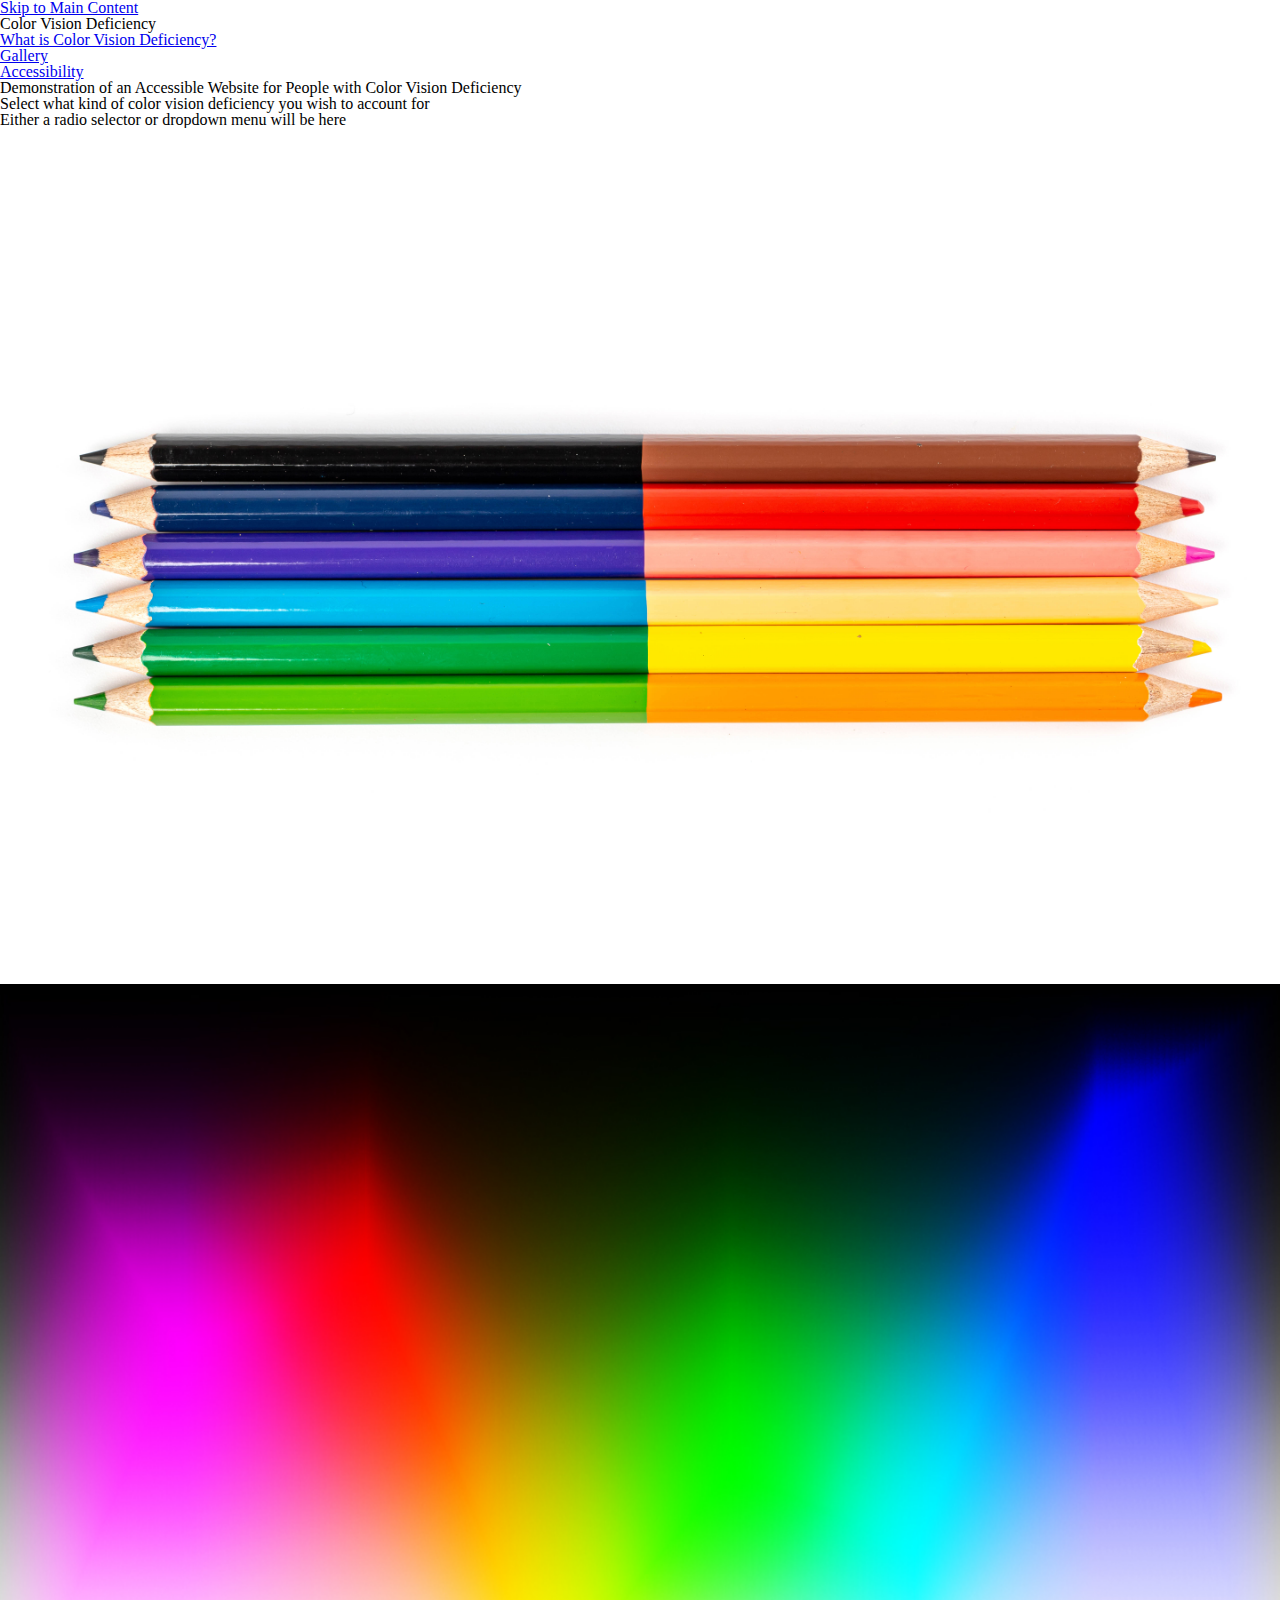
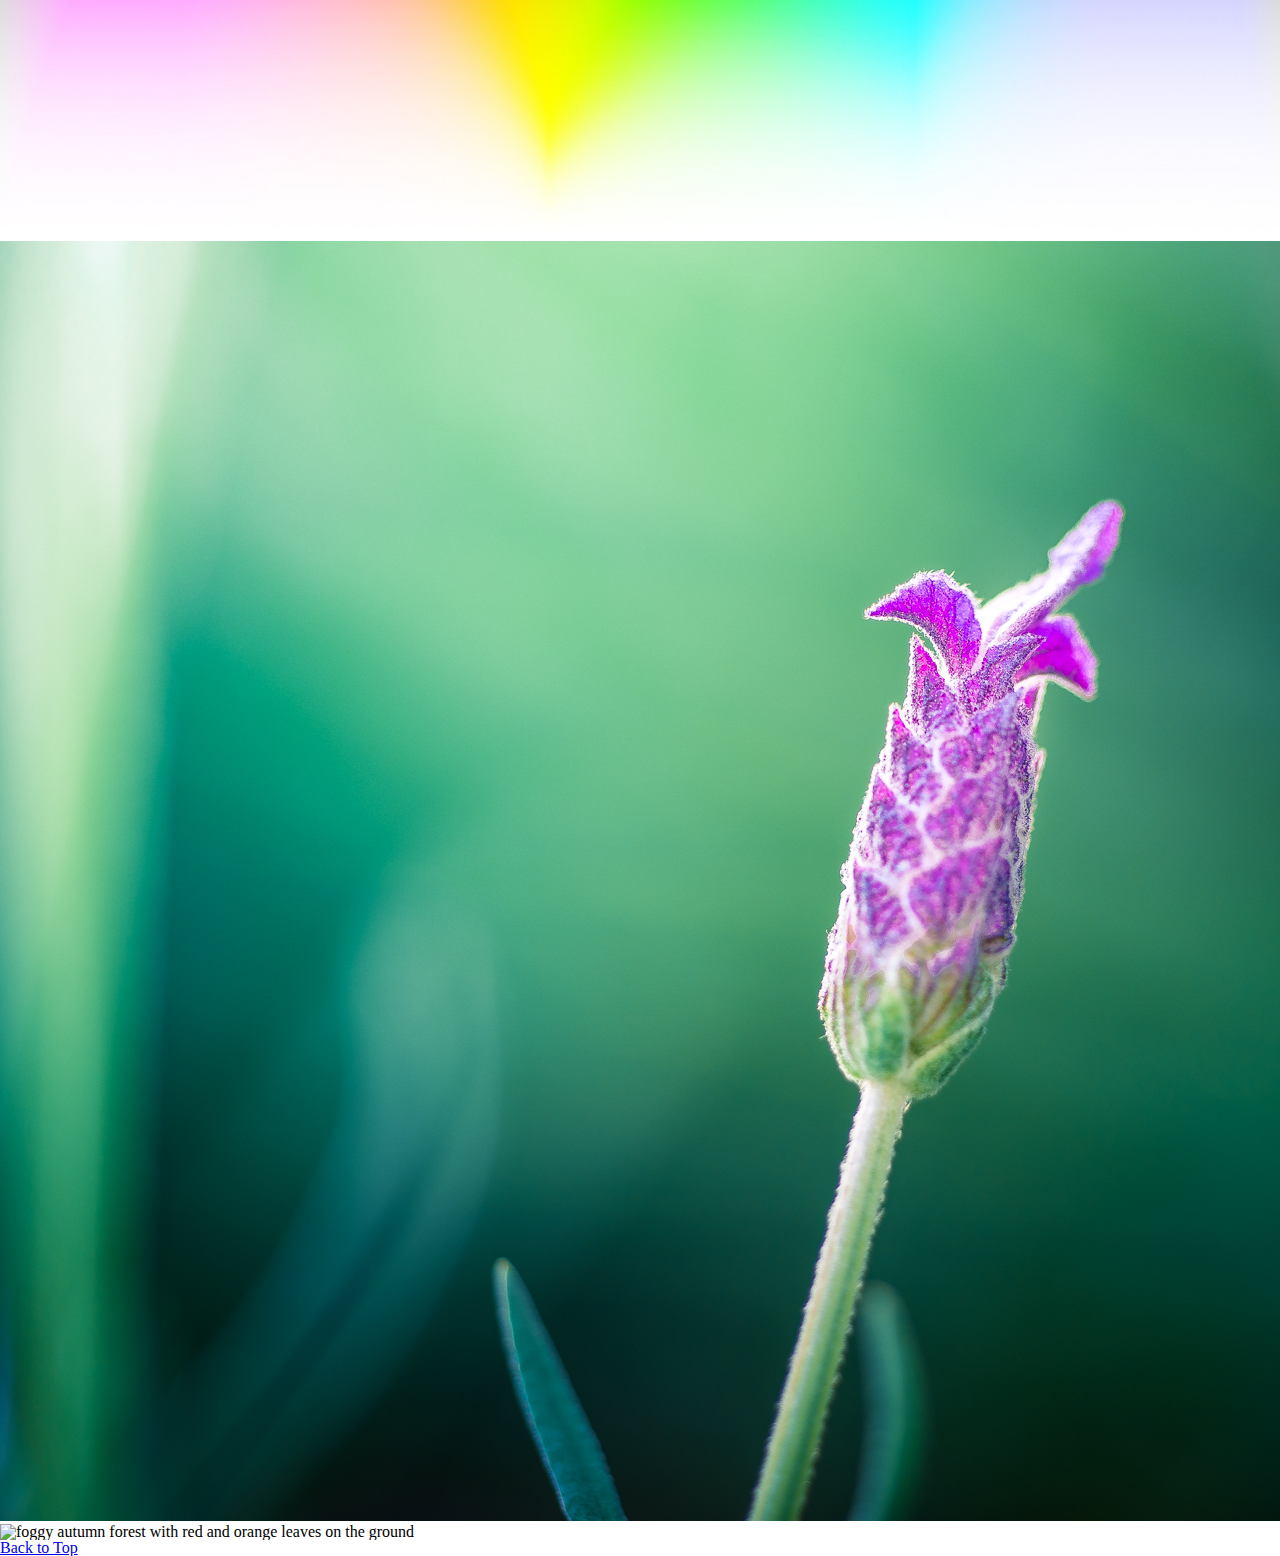
==== dynamic.html @ 09146d3e "Add files via upload" ====
<!DOCTYPE html>
<html lang="en">
<head>
    <meta charset="UTF-8">
    <meta http-equiv="X-UA-Compatible" content="IE=edge">
    <meta name="viewport" content="width=device-width, initial-scale=1.0">
    <link rel="stylesheet" href="css/html5reset.css">
    <link rel="stylesheet" href="css/style.css">
    <title>Color Vision Deficiency</title>
    <link rel="icon" type="image/x-icon" href="images/favicon.ico">
</head>
<body>
    <div class="skip"><a href="#main">Skip to Main Content</a></div>
    <header>
        <h1>Color Vision Deficiency</h1>
    </header>
    <nav>
        <ul>
            <li><a href="index.html">What is Color Vision Deficiency?</a></li>
            <li><a href="gallery.html">Gallery</a></li>
            <li><a href="dynamic.html">Accessibility</a></li>
        </ul>
    </nav>
    <main id="main">
        <h2>Demonstration of an Accessible Website for People with Color Vision Deficiency</h2>
        <h3>Select what kind of color vision deficiency you wish to account for</h3>
        <p>Either a radio selector or dropdown menu will be here</p>
        <div class="flexGallery">
            <img class="flexItem" src="images/colored_pencils.jpg" alt="Four colored pencils with two colors at each end">
            <img class="flexItem" src="images/color_gradient.jpg" alt="color gradient with black, white, and rainbow">
            <img class="flexItem" src="images/purple_flower.jpg" alt="small purple flower with blurry green background">
            <img class="flexItem" src="images/colorful_forest.jpg" alt="foggy autumn forest with red and orange leaves on the ground">
        </div>
    </main>
    <footer>
        <a href="#main">Back to Top</a>
    </footer>
    <script src="js/filters.js"></script>
</body>
</html>
---- css/style.css ----
img {
    width: 100%;
}

/* Style nav to be vertical and centered for smallest view, left-align and vertical for middle view, and horizontal for largest */
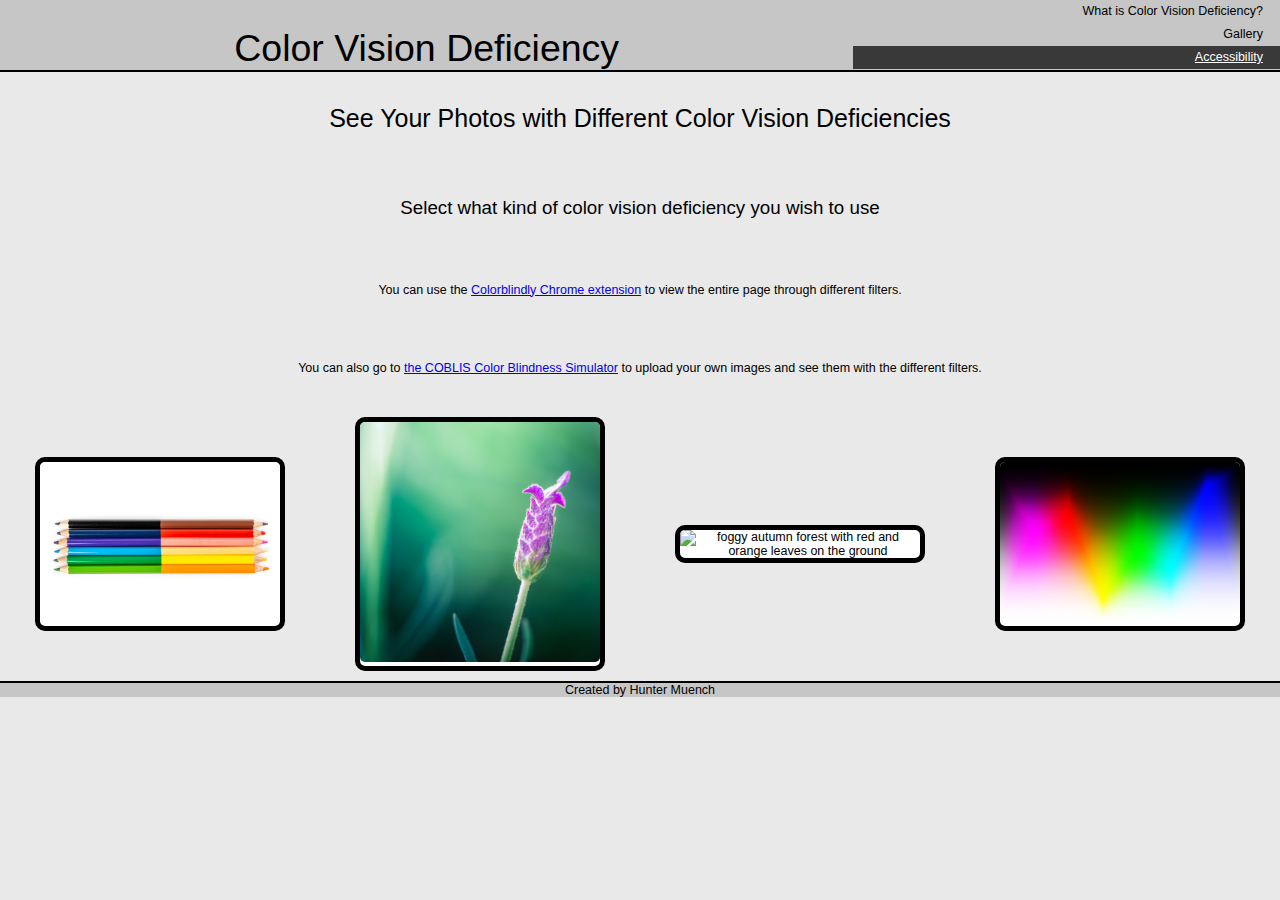
==== commit 7671ed8c: "Add files via upload" ====
--- a/dynamic.html
+++ b/dynamic.html
@@ -6,35 +6,41 @@
     <meta name="viewport" content="width=device-width, initial-scale=1.0">
     <link rel="stylesheet" href="css/html5reset.css">
     <link rel="stylesheet" href="css/style.css">
-    <title>Color Vision Deficiency</title>
+    <title>Color Vision Deficiency Accessibility Demonstration</title>
     <link rel="icon" type="image/x-icon" href="images/favicon.ico">
 </head>
 <body>
     <div class="skip"><a href="#main">Skip to Main Content</a></div>
     <header>
         <h1>Color Vision Deficiency</h1>
+        <nav>
+            <a href="index.html">What is Color Vision Deficiency?</a>
+            <a href="gallery.html">Gallery</a>
+            <a href="dynamic.html" class="active">Accessibility</a>
+        </nav>
     </header>
-    <nav>
-        <ul>
-            <li><a href="index.html">What is Color Vision Deficiency?</a></li>
-            <li><a href="gallery.html">Gallery</a></li>
-            <li><a href="dynamic.html">Accessibility</a></li>
-        </ul>
-    </nav>
     <main id="main">
-        <h2>Demonstration of an Accessible Website for People with Color Vision Deficiency</h2>
-        <h3>Select what kind of color vision deficiency you wish to account for</h3>
-        <p>Either a radio selector or dropdown menu will be here</p>
+        <h2>See Your Photos with Different Color Vision Deficiencies</h2>
+        <h3>Select what kind of color vision deficiency you wish to use</h3>
+        <p>You can use the <a href="https://chrome.google.com/webstore/detail/colorblindly/floniaahmccleoclneebhhmnjgdfijgg" target="_blank">Colorblindly Chrome extension</a> to view the entire page through different filters.</p>
+        <p>You can also go to <a href="https://www.color-blindness.com/coblis-color-blindness-simulator/" target="_blank">the COBLIS Color Blindness Simulator</a> to upload your own images and see them with the different filters.</p>
         <div class="flexGallery">
-            <img class="flexItem" src="images/colored_pencils.jpg" alt="Four colored pencils with two colors at each end">
-            <img class="flexItem" src="images/color_gradient.jpg" alt="color gradient with black, white, and rainbow">
-            <img class="flexItem" src="images/purple_flower.jpg" alt="small purple flower with blurry green background">
-            <img class="flexItem" src="images/colorful_forest.jpg" alt="foggy autumn forest with red and orange leaves on the ground">
+            <div class="flexItem">
+                <img src="images/colored_pencils.jpg" alt="Four colored pencils with two colors at each end">
+            </div>
+            <div class="flexItem">
+                <img src="images/color_gradient.jpg" alt="color gradient with black, white, and rainbow">
+            </div>
+            <div class="flexItem">
+                <img src="images/purple_flower.jpg" alt="small purple flower with blurry green background">
+            </div>
+            <div class="flexItem">
+                <img src="images/colorful_forest.jpg" alt="foggy autumn forest with red and orange leaves on the ground">
+            </div>
         </div>
     </main>
     <footer>
-        <a href="#main">Back to Top</a>
+        Created by Hunter Muench
     </footer>
-    <script src="js/filters.js"></script>
 </body>
 </html>--- a/css/style.css
+++ b/css/style.css
@@ -1,5 +1,317 @@
+/* Mobile View General Styling */
+html {
+    scroll-behavior: smooth;
+}
+
+body {
+    background-color: #e9e9e9;
+    font-size: 0;
+    font-family: Verdana, Arial, sans-serif;
+    line-height: 1.15;
+    margin: 0;
+    padding: 0;
+}
+
 img {
     width: 100%;
 }
 
-/* Style nav to be vertical and centered for smallest view, left-align and vertical for middle view, and horizontal for largest */+header, footer {
+    text-align: center;
+    background-color: #c6c6c6;
+    /* padding: 2.5%; */
+    font-size: 2.5vw;
+}
+header {
+    border-bottom: 2px solid black;
+}
+footer {
+    border-top: 2px solid black;
+}
+
+h1 {
+    font-size: 7.5vw;
+    text-align: center;
+    padding: 2.5%;
+}
+h2 {
+    font-size: 5vw;
+    text-align: center;
+    padding: 2.5%;
+}
+h3 {
+    font-size: 3.75vw;
+    text-align: center;
+    padding: 2.5%;
+}
+p {
+    font-size: 2.5vw;
+    text-align: center;
+    padding: 2.5%;
+}
+
+/* Skip to Main Content */
+.skip a {
+    position: absolute;
+    left: 0px;
+    top: -100px;
+    padding: 6px;
+    -webkit-transition: top 1s ease-out;
+    transition: top 1s ease-out;
+    z-index: 1;
+}
+.skip a:focus {
+    top: 0px;
+    color: black;
+}
+
+/* nav buttons */
+nav {
+    background-color: #c6c6c6;
+}
+nav a {
+    display: block;
+    box-sizing: border-box;
+    text-align: center;
+    padding: 1% 4%;
+}
+nav a:link, nav a:visited {
+    color: black;
+    text-decoration: none;
+    background-color: #c6c6c6;
+}
+nav a:focus, nav a:hover, nav a:active, nav a.active {
+    color: white;
+    text-decoration: underline;
+    background-color: #393939;
+}
+
+/* Flex Gallery */
+.flexGallery {
+    display: flex;
+    flex-flow: column wrap;
+    align-items: center;
+    justify-content: space-around;
+}
+.flexItem {
+    background-color: white;
+    box-sizing: border-box;
+    border: 5px solid black;
+    text-align: center;
+    border-radius: 10px;
+    margin: 10px 20px;
+}
+.flexItem img {
+    max-width: 300px;
+    height: max-content;
+    border-radius: 5px;
+}
+
+/* Grid Gallery */
+.gridGallery {
+    display: grid;
+    grid-template-columns: 1fr;
+    align-items: center;
+    justify-content: center;
+}
+.gridItem {
+    margin: 10px 20px;
+}
+.gridItem img {
+    box-sizing: border-box;
+    border: 5px solid black;
+    border-radius: 10px;
+    max-width: 100%;
+    height: auto;
+}
+
+/* Tablet */
+@media screen and (min-width: 500px) {
+    body {
+        font-size: 12.5px;
+    }
+    h1 {
+        font-size: 37.5px;
+    }
+    h2 {
+        font-size: 25px;
+    }
+    h3 {
+        font-size: 18.75px;
+    }
+    p {
+        font-size: 12.5px;
+    }
+    header, footer {
+        font-size: 12.5px;
+    }
+
+    /* nav buttons */
+    nav {
+        font-size: 0;
+    }
+    nav a {
+        display: inline-block;
+        font-size: 12.5px;
+        width: calc(100%/2);
+    }
+    nav a:nth-child(1) {
+        width: 100%;
+    }
+    /* Flex Gallery */
+    .flexGallery {
+        flex-flow: row-reverse wrap;
+    }
+    .flexItem {
+        flex-basis: 250px;
+    }
+    .flexItem:nth-child(odd) {
+        order: 0;
+    }
+    .flexItem:nth-child(even) {
+        order: 1;
+    }
+
+    /* Grid Gallery */
+    .gridGallery {
+        grid-template-columns: 1fr 1fr;
+    }
+    .gridItem:nth-child(1) {
+        grid-row: 1 / span 1;
+        grid-column: 1 / span 1;
+    }
+    .gridItem:nth-child(2) {
+        grid-row: 2 / span 1;
+        grid-column: 1 / span 1;
+    }
+    .gridItem:nth-child(3) {
+        grid-row: 1 / span 1;
+        grid-column: 2 / span 1;
+    }
+    .gridItem:nth-child(4) {
+        grid-row: 2 / span 1;
+        grid-column: 2 / span 1;
+    }
+    .gridItem:nth-child(5) {
+        grid-row: 3 / span 1;
+        grid-column: 1 / span 1;
+    }
+    .gridItem:nth-child(6) {
+        grid-row: 4 / span 1;
+        grid-column: 1 / span 1;
+    }
+    .gridItem:nth-child(7) {
+        grid-row: 3 / span 1;
+        grid-column: 2 / span 1;
+    }
+    .gridItem:nth-child(8) {
+        grid-row: 4 / span 1;
+        grid-column: 2 / span 1;
+    }
+    .gridItem:nth-child(9) {
+        grid-row: 5 / span 1;
+        grid-column: 1 / span 1;
+    }
+    .gridItem:nth-child(10) {
+        grid-row: 5 / span 1;
+        grid-column: 2 / span 1;
+    }
+}
+
+/* Larger Screen */
+@media screen and (min-width: 900px) {
+    header {
+        text-align: left;
+        font-size: 0;
+        padding: 0;
+    }
+    h1 {
+        display: inline-block;
+        box-sizing: border-box;
+        font-size: 37.5px;
+        width: calc(2*100%/3);
+        padding: 0;
+    }
+    /* nav buttons */
+    nav {
+        display: inline-block;
+        box-sizing: border-box;
+        width: calc(100%/3);
+        padding: 0;
+    }
+    nav a {
+        display: inline-block;
+        box-sizing: border-box;
+        text-align: right;
+        font-size: 12.5px;
+        width: 100%;
+        height: calc(100%/3);
+    }
+    nav a:nth-child(1) {
+        width: 100%;
+    }
+    /* Flex Gallery */
+    .flexGallery {
+        flex-flow: row wrap;
+    }
+    .flexItem:nth-child(odd) {
+        order: 1;
+    }
+    .flexItem:nth-child(1) {
+        order: 0;
+    }
+    .flexItem:nth-last-of-type(1) {
+        order: 0;
+    }
+    .flexItem:nth-last-of-type(2) {
+        order: 0;
+    }
+    .flexItem {
+        flex-basis: 250px;
+    }
+
+    /* Grid Gallery */
+    .gridGallery {
+        grid-template-columns: 1fr 1fr 1fr 1fr;
+    }
+    .gridItem:nth-child(1) {
+        grid-row: 2 / span 1;
+        grid-column: 1 / span 2;
+    }
+    .gridItem:nth-child(2) {
+        grid-row: 2 / span 1;
+        grid-column: 3 / span 2;
+    }
+    .gridItem:nth-child(3) {
+        grid-row: 1 / span 1;
+        grid-column: 1 / span 1;
+    }
+    .gridItem:nth-child(4) {
+        grid-row: 1 / span 1;
+        grid-column: 2 / span 1;
+    }
+    .gridItem:nth-child(5) {
+        grid-row: 1 / span 1;
+        grid-column: 3 / span 1;
+    }
+    .gridItem:nth-child(6) {
+        grid-row: 1 / span 1;
+        grid-column: 4 / span 1;
+    }
+    .gridItem:nth-child(7) {
+        grid-row: 3 / span 1;
+        grid-column: 1 / span 1;
+    }
+    .gridItem:nth-child(8) {
+        grid-row: 3 / span 1;
+        grid-column: 2 / span 1;
+    }
+    .gridItem:nth-child(9) {
+        grid-row: 3 / span 1;
+        grid-column: 3 / span 1;
+    }
+    .gridItem:nth-child(10) {
+        grid-row: 3 / span 1;
+        grid-column: 4 / span 1;
+    }
+}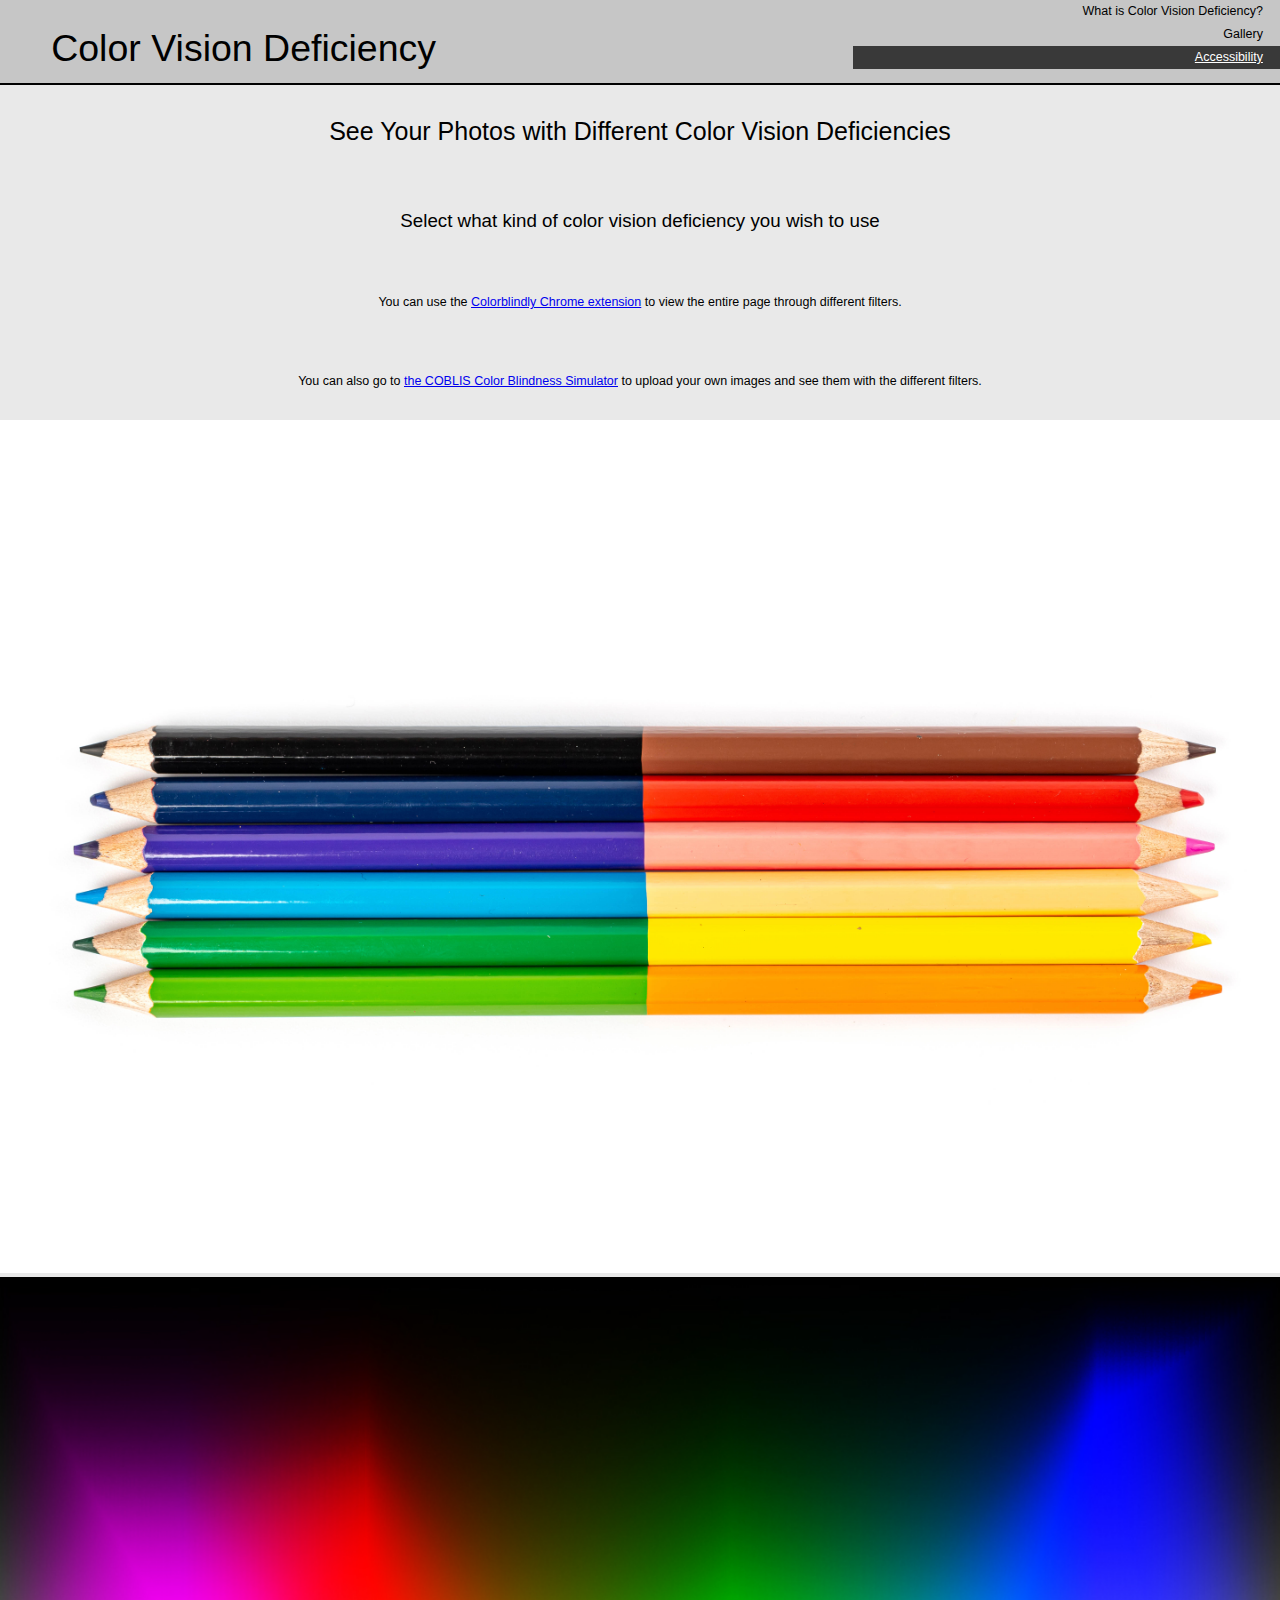
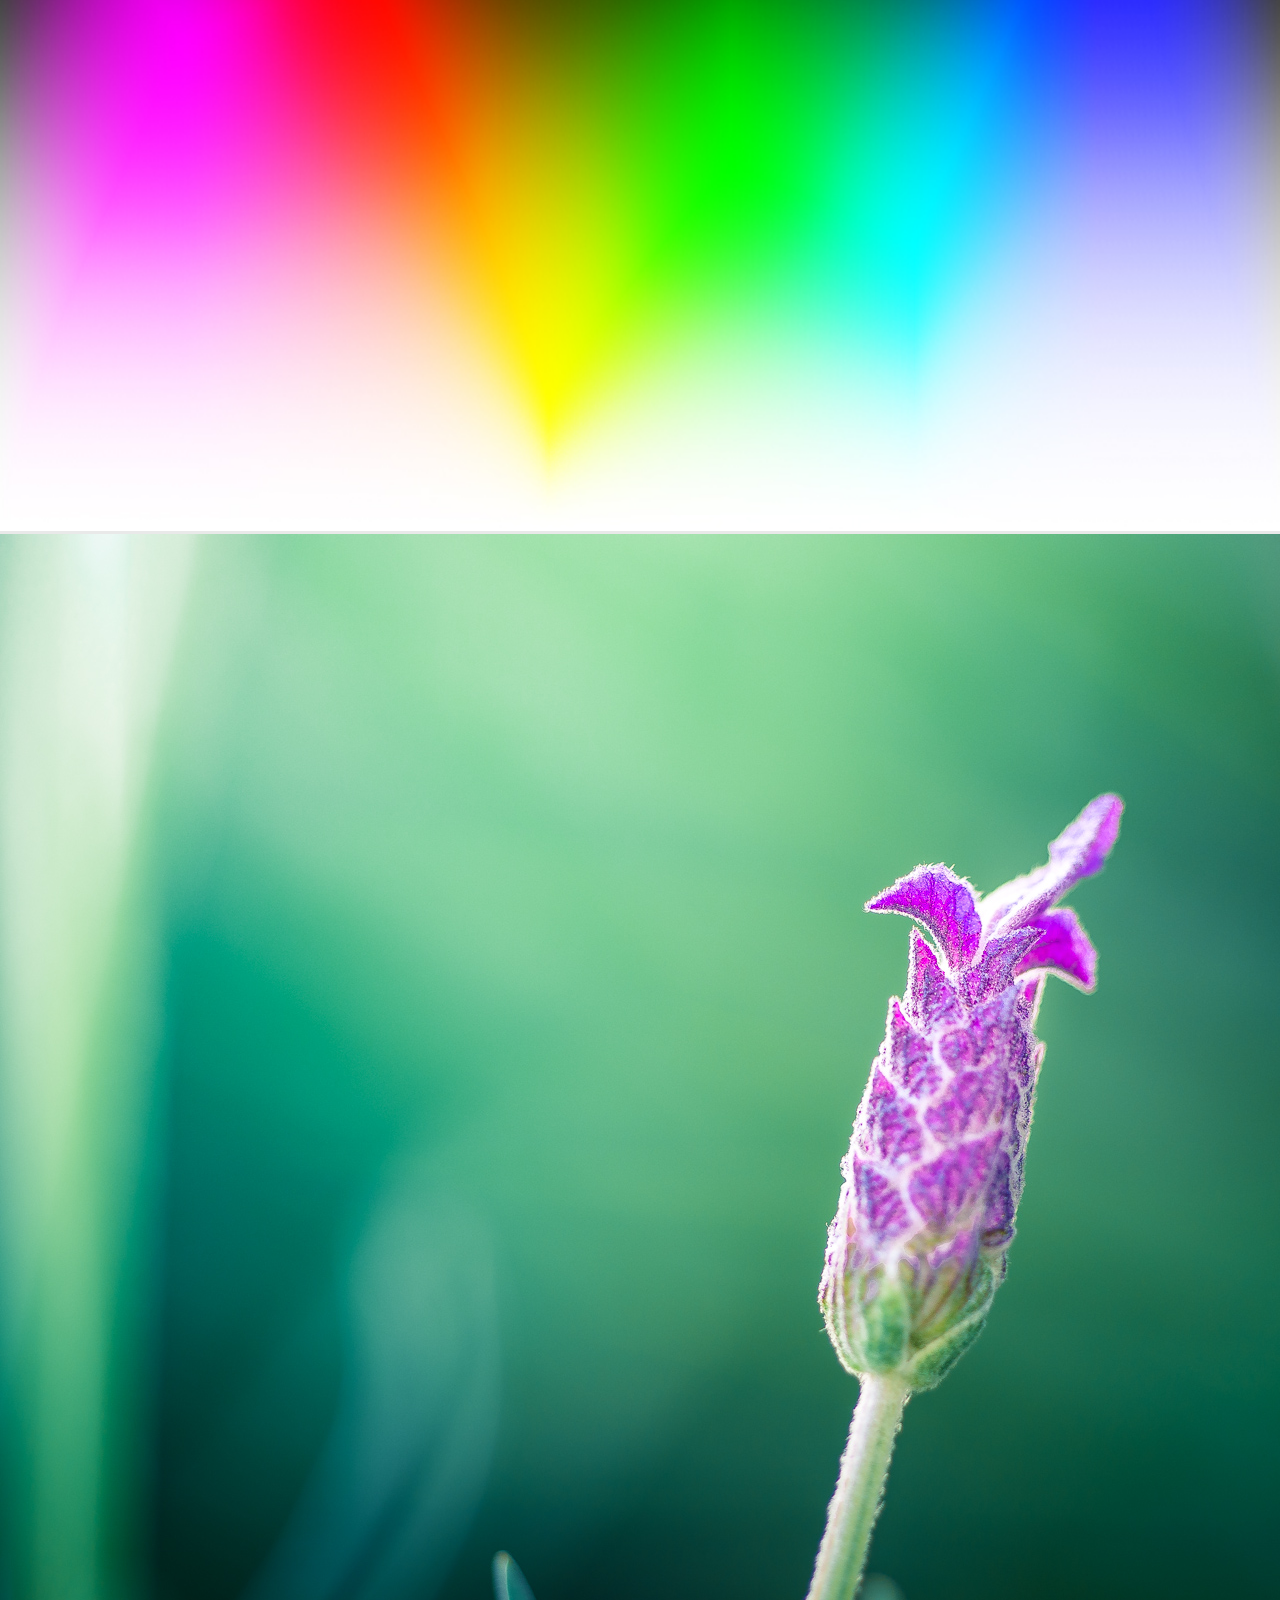
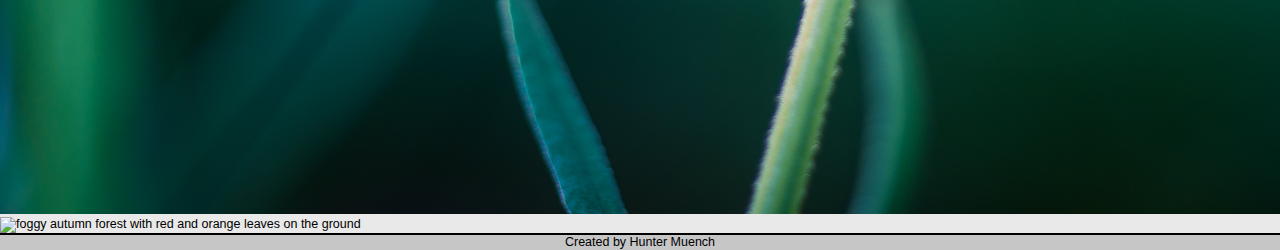
==== commit 615d473a: "Add files via upload" ====
--- a/dynamic.html
+++ b/dynamic.html
@@ -24,17 +24,17 @@
         <h3>Select what kind of color vision deficiency you wish to use</h3>
         <p>You can use the <a href="https://chrome.google.com/webstore/detail/colorblindly/floniaahmccleoclneebhhmnjgdfijgg" target="_blank">Colorblindly Chrome extension</a> to view the entire page through different filters.</p>
         <p>You can also go to <a href="https://www.color-blindness.com/coblis-color-blindness-simulator/" target="_blank">the COBLIS Color Blindness Simulator</a> to upload your own images and see them with the different filters.</p>
-        <div class="flexGallery">
-            <div class="flexItem">
+        <div class="flex-gallery">
+            <div class="flex-item">
                 <img src="images/colored_pencils.jpg" alt="Four colored pencils with two colors at each end">
             </div>
-            <div class="flexItem">
+            <div class="flex-item">
                 <img src="images/color_gradient.jpg" alt="color gradient with black, white, and rainbow">
             </div>
-            <div class="flexItem">
+            <div class="flex-item">
                 <img src="images/purple_flower.jpg" alt="small purple flower with blurry green background">
             </div>
-            <div class="flexItem">
+            <div class="flex-item">
                 <img src="images/colorful_forest.jpg" alt="foggy autumn forest with red and orange leaves on the ground">
             </div>
         </div>
--- a/css/style.css
+++ b/css/style.css
@@ -228,9 +228,10 @@
     h1 {
         display: inline-block;
         box-sizing: border-box;
+        text-align: left;
         font-size: 37.5px;
         width: calc(2*100%/3);
-        padding: 0;
+        padding: 1% 4%;
     }
     /* nav buttons */
     nav {
@@ -267,7 +268,7 @@
         order: 0;
     }
     .flexItem {
-        flex-basis: 250px;
+        flex-basis: 300px;
     }
 
     /* Grid Gallery */
@@ -314,4 +315,4 @@
         grid-row: 3 / span 1;
         grid-column: 4 / span 1;
     }
-}+}
